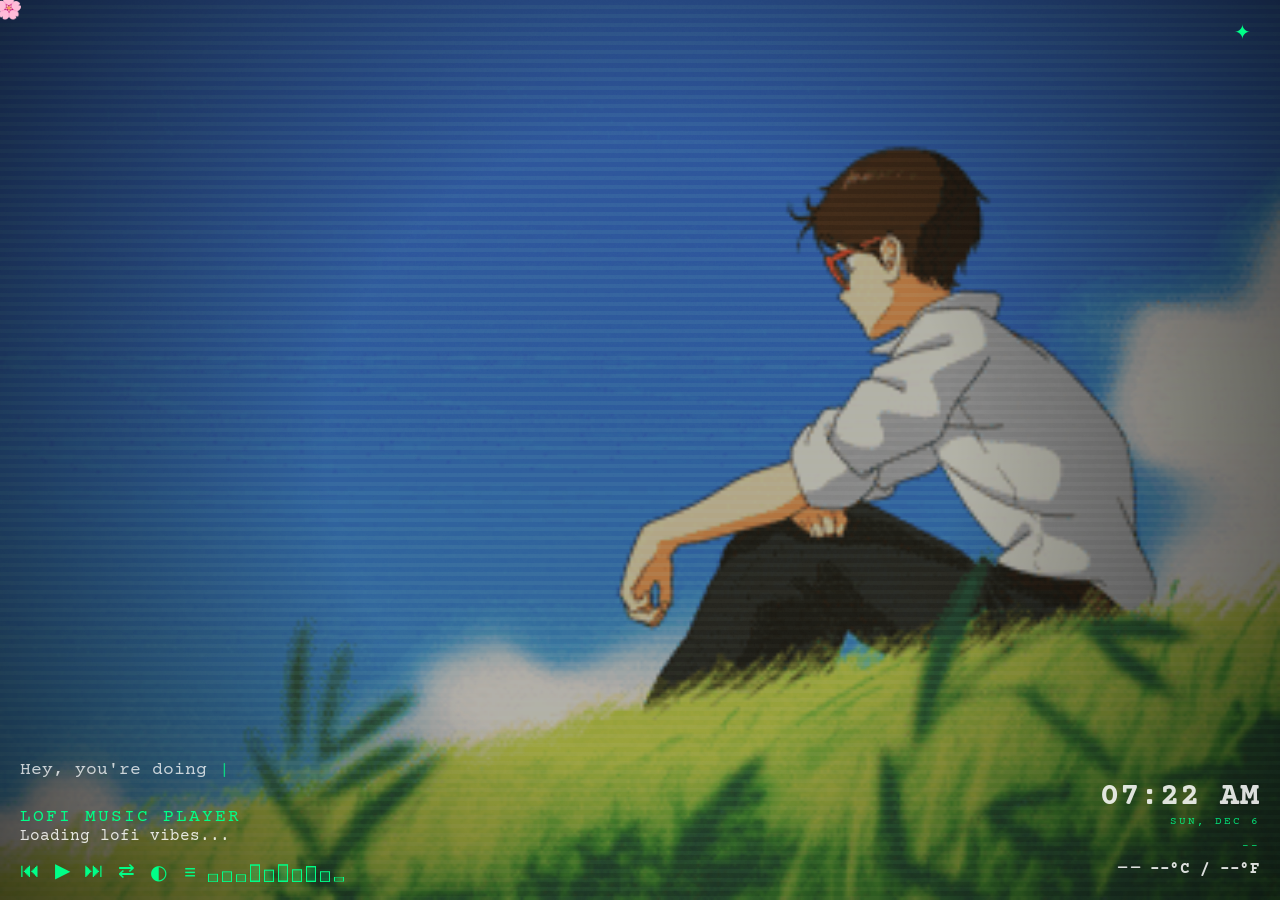
==== player.html @ c179dfe3 "feat: add landing page" ====
<!DOCTYPE html>
<html lang="en">
<head>
  <meta charset="UTF-8" />
  <title>Lofi Music Player</title>
  <link rel="preconnect" href="https://fonts.googleapis.com">
  <link rel="preconnect" href="https://fonts.gstatic.com" crossorigin>
  <link href="https://fonts.googleapis.com/css2?family=Courier+Prime:ital,wght@0,400;0,700;1,400;1,700&display=swap" rel="stylesheet">
  <!-- Responsive -->
  <meta name="viewport" content="width=device-width, initial-scale=1.0" />

  <!-- Styles -->
  <link rel="stylesheet" href="style.css" />

  <!-- import YouTube IFrame API -->
  <script src="https://www.youtube.com/iframe_api"></script>
</head>

<body>

  <!-- Background gif -->
  <div class="background">
    <img id="background-gif" src="gif/gif1.gif" /> 
    <div id="grain"></div>
    <div id="scanlines"></div>
    <div id="vignette"></div>
    <div id="dimmer"></div>
  </div>
  

  <!-- Main App Container -->
  <div class="app">

    <!--Wrap all UI in one container-->
    <div id="ui-layer">
      <div id = "main-title"> Lofi Music Player</div>

      <div id="song-title"><span>Loading lofi vibes...</span></div>

      <!-- Controls -->
      <div class="controls">
        <button id="prev">⏮</button>
        <button id="play-pause">▶</button>
        <button id="next">⏭</button>
        <button id="shuffle">⇄</button>
        <button id="toggle-hide-ui">◐</button>

        <!-- Volume Control -->
        <div class="volume-control">
          <button id="mute-btn">≡</button>
          <div id="volume-bars"></div>
        </div>
        
      </div>
    </div>

    
  <!-- Encouragement widget -->
  <div id="encouragement">
    <span id="encouragement-text"></span><span id="encouragement-cursor">|</span>
  </div>

  <!-- Cursor Picker -->
  <div id="cursor-picker">
    <button id="toggle-cursor-picker">✦</button>
    <div id="cursor-options"></div>
  </div>

  <!-- Weather widget -->
  <div id="weather-widget">
    <div id="weather-time">--:--</div>
    <div id="weather-date">--- --, ----</div>
    <div id="weather-location">--</div>
    <div id="weather-row">
      <span id="weather-icon">--</span>
      <span id="weather-temp">--°C / --°F</span>
    </div>
  </div>

  <!-- This tag is the location of the video player on the page -->
  <div id="player"></div>

  <!-- Load the IFrame API JS code -->
  <script src="player.js"></script>
</body>
</html>
---- style.css ----
/* encouragement typewriter */
#encouragement {
  position: fixed;
  bottom: 120px;
  left: 20px;
  z-index: 10;
  font-family: "Courier Prime", monospace;
  font-size: 18px;
  color: white;
  opacity: 0.75;
  white-space: nowrap;
  pointer-events: none;
}

#encouragement-cursor {
  color: #00ff88;
  animation: blink 0.8s step-end infinite;
  margin-left: 1px;
}

@keyframes blink {
  0%, 100% { opacity: 1; }
  50%       { opacity: 0; }
}

/* cursor picker */
#cursor-picker {
  position: fixed;
  top: 20px;
  right: 20px;
  z-index: 10;
  display: flex;
  flex-direction: column;
  align-items: center;
  gap: 8px;
}

#toggle-cursor-picker {
  background: transparent;
  border: none;
  color: #00ff88;
  font-size: 20px;
  width: 24px;
  height: 24px;
  display: flex;
  align-items: center;
  justify-content: center;
  padding: 0;
  transition: transform 0.4s ease, text-shadow 0.2s ease;
}

#toggle-cursor-picker:hover {
  text-shadow: 0 0 8px #00ff88;
}

#toggle-cursor-picker.open {
  transform: rotate(45deg);
  text-shadow: 0 0 8px #00ff88;
}

#cursor-options {
  display: flex;
  flex-direction: column;
  align-items: center;
  gap: 8px;
  overflow: hidden;
  max-height: 0;
  opacity: 0;
  transition: max-height 0.35s ease, opacity 0.25s ease;
}

#cursor-options.open {
  max-height: 300px;
  opacity: 1;
}

.cursor-option {
  font-size: 20px;
  line-height: 1;
  padding: 4px;
  border-radius: 6px;
  border: 1px solid transparent;
  transition: transform 0.15s ease, border-color 0.15s ease, box-shadow 0.15s ease;
}

.cursor-option:hover {
  transform: scale(1.25);
}

.cursor-option.active {
  border-color: #00ff88;
  box-shadow: 0 0 8px #00ff88;
}

/* hide default cursor sitewide */
* {
  cursor: none !important;
}

/* custom cursor */
#custom-cursor {
  position: fixed;
  pointer-events: none;
  z-index: 99999;
  font-size: 22px;
  transform: translate(-50%, -50%);
  animation: cursor-spin 6s linear infinite;
  transition: opacity 0.2s ease;
  line-height: 1;
}

@keyframes cursor-spin {
  from { transform: translate(-50%, -50%) rotate(0deg);   }
  to   { transform: translate(-50%, -50%) rotate(360deg); }
}

/* sparkle trail particles */
.cursor-sparkle {
  position: fixed;
  pointer-events: none;
  z-index: 99998;
  font-size: 13px;
  line-height: 1;
  animation: sparkle-fade 0.7s ease-out forwards;
}

@keyframes sparkle-fade {
  0%   { opacity: 1; transform: translate(-50%, -50%) scale(1);   }
  100% { opacity: 0; transform: translate(-50%, -160%) scale(0.4); }
}

.background {
    position: fixed;
    inset: 0;
    z-index: -1;
}

#background-gif {
  width: 100vw;
  height: 100vh;
  object-fit: cover;
  filter: contrast(1.05) saturate(1.1) blur(0.5px);

  position: absolute;
  inset: 0;
  mix-blend-mode: screen;
}

.app{
  position:fixed;
  bottom: 20px;
  left: 20px;
  z-index: 10;
}

.courier-prime-regular {
  font-family: "Courier Prime", monospace;
  font-weight: 400;
  font-style: normal;
}

#main-title{
  color:#00ff88;
  font-size: 18px;
  font-family: "Courier Prime";
  top:20px;
  left:20px;
  z-index:10;

  letter-spacing: 2px;
  text-transform: uppercase;
}

#song-title {
  color: white;
  font-size: 16px;
  font-family: "Courier Prime";
  margin-bottom: 15px;
  max-width: 300px;
  opacity: 0.85;
  overflow: hidden;
  white-space: nowrap;
}

#song-title span {
  display: inline-block;
}

#song-title span.scrolling {
  animation: marquee-scroll linear infinite;
}

@keyframes marquee-scroll {
  0%   { transform: translateX(0); }
  100% { transform: translateX(-50%); }
}

.controls { 
  display: flex;
  gap: 12px;
  align-items: center;
}

/* Button styling */
.controls button {
  background: transparent;
  border: none;
  color: #00ff88;
  font-size: 20px; 
  width: 20px;
  height: 20px;
  border-radius: 50%;
  cursor: pointer;
  transition: all 0.3s ease;
  display: flex; 
  align-items: center; 
  justify-content: center; 
  padding: 0; 
  line-height: 1;
  gap: 12px;
}

.controls button:hover {
  color: #00ff88;
  transform: scale(1.1);
  text-shadow: 0 0 6px #00ff88;
}

.controls button:active {
  transform: scale(0.95);
}

#play-pause {
  width: 20px;
  height: 20px;
  font-size: 20px;
}

.hidden {
  opacity: 0 !important;
  pointer-events: none; 
}

/*hide ui*/
#ui-layer {
  transition: opacity 0.6s ease;
}
.hidden-ui {
  opacity: 0;
  pointer-events: none;
}
#toggle-hide-ui {
  transform: translateY(2px);  
}

/*dimmer background layer*/
#dimmer {
  position: absolute;
  inset: 0;
  background: black;
  opacity: 0.3;
  pointer-events: none;
  transition: opacity 0.8s ease;
  z-index: 4;
}

/*grain layer*/
#grain {
  position: absolute;
  inset: 0;
  pointer-events: none;
  z-index: 1;

  background: url("textures/noise/noise2.jpg");
  background-repeat: repeat;
  background-size: 300px 300px;
  opacity: 0.2;
  mix-blend-mode: soft-light;
}


/*thin horizontal lines*/
#scanlines {
  position: absolute;
  inset: 0;
  pointer-events: none;
  z-index: 2;

  background: repeating-linear-gradient(
    to bottom,
    rgba(0, 0, 0, 0.15) 0px,  /*dark level*/
    rgba(0, 0, 0, 0.15) 5px,  /*gap size*/
    transparent 4px,
    transparent 9px
  );

  mix-blend-mode: overlay;
  opacity: 0.9;
}

/*dark edges*/
#vignette {
  position: absolute;
  inset: 0;
  pointer-events: none;
  z-index: 3;

  background: radial-gradient(
    circle at center,
    transparent 40%,
    rgba(0, 0, 0, 0.6) 100%
  );
}

/*volume control */
.volume-control {
  display: flex;
  align-items: center;
  gap: 8px;
  margin-left: auto;
  transform: translateY(2px);
}
#volume-bars {
  display: flex;
  gap: 4px;
  cursor: pointer;
  align-items: flex-end;
  height: 20px;
}

.volume-bar {
  width: 8px;
  height: 10px;
  background: rgba(0, 255, 136, 0.2);
  border: 1px solid #00ff88;
  transition: all 0.2s ease; 
  transform-origin: bottom;
}

.volume-bar.active {
  background: #00ff88;
  box-shadow: 0 0 6px #00ff88;
}

.volume-bar:hover {
  transform: scale(1.1);
}

/* weather widget */
#weather-widget {
  position: fixed;
  bottom: 20px;
  right: 20px;
  z-index: 10;
  text-align: right;
  font-family: "Courier Prime", monospace;
  color: white;
  opacity: 0.85;
  pointer-events: none;
  line-height: 1.3;
}

#weather-time {
  font-size: 32px;
  font-weight: 700;
  color: white;
  letter-spacing: 1px;
  line-height: 1;
}

#weather-date {
  font-size: 11px;
  letter-spacing: 2px;
  text-transform: uppercase;
  color: #00ff88;
  margin-top: 2px;
  margin-bottom: 10px;
}

#weather-location {
  font-size: 11px;
  letter-spacing: 2px;
  text-transform: uppercase;
  color: #00ff88;
  margin-bottom: 4px;
}

#weather-row {
  display: flex;
  align-items: center;
  justify-content: flex-end;
  gap: 8px;
}

#weather-icon {
  font-size: 22px;
  line-height: 1;
}

#weather-temp {
  font-size: 16px;
  font-weight: 700;
  color: white;
}
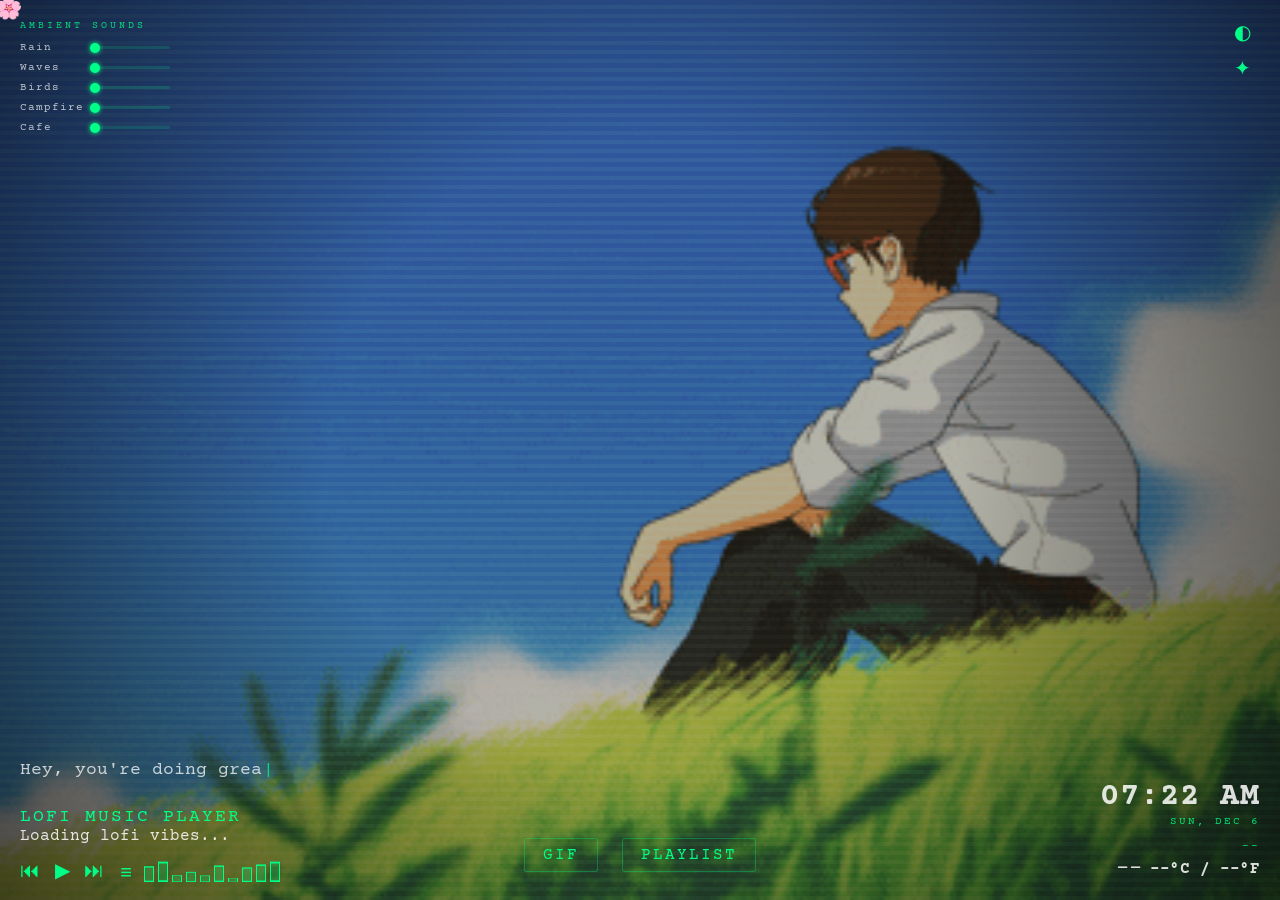
==== commit 47deea14: "feat: select gif, playlist and ambient sounds" ====
--- a/player.html
+++ b/player.html
@@ -6,13 +6,8 @@
   <link rel="preconnect" href="https://fonts.googleapis.com">
   <link rel="preconnect" href="https://fonts.gstatic.com" crossorigin>
   <link href="https://fonts.googleapis.com/css2?family=Courier+Prime:ital,wght@0,400;0,700;1,400;1,700&display=swap" rel="stylesheet">
-  <!-- Responsive -->
   <meta name="viewport" content="width=device-width, initial-scale=1.0" />
-
-  <!-- Styles -->
   <link rel="stylesheet" href="style.css" />
-
-  <!-- import YouTube IFrame API -->
   <script src="https://www.youtube.com/iframe_api"></script>
 </head>
 
@@ -20,50 +15,83 @@
 
   <!-- Background gif -->
   <div class="background">
-    <img id="background-gif" src="gif/gif1.gif" /> 
+    <img id="background-gif" src="gif/gif1.gif" />
     <div id="grain"></div>
     <div id="scanlines"></div>
     <div id="vignette"></div>
     <div id="dimmer"></div>
   </div>
-  
+
+  <!-- Top-right: toggle-hide-ui ABOVE cursor picker -->
+  <div id="top-right-controls">
+    <button id="toggle-hide-ui">◐</button>
+    <div id="cursor-picker">
+      <button id="toggle-cursor-picker">✦</button>
+      <div id="cursor-options"></div>
+    </div>
+  </div>
+
+  <!-- Top-left: Ambient Sounds -->
+  <div id="ambient-panel">
+    <div id="ambient-label">Ambient Sounds</div>
+    <div id="ambient-sounds">
+      <div class="ambient-track">
+        <span class="ambient-name">Rain</span>
+        <div class="ambient-vol-wrap">
+          <input type="range" class="ambient-slider" data-sound="rain" min="0" max="100" value="0" />
+        </div>
+      </div>
+      <div class="ambient-track">
+        <span class="ambient-name">Waves</span>
+        <div class="ambient-vol-wrap">
+          <input type="range" class="ambient-slider" data-sound="waves" min="0" max="100" value="0" />
+        </div>
+      </div>
+      <div class="ambient-track">
+        <span class="ambient-name">Birds</span>
+        <div class="ambient-vol-wrap">
+          <input type="range" class="ambient-slider" data-sound="birds" min="0" max="100" value="0" />
+        </div>
+      </div>
+      <div class="ambient-track">
+        <span class="ambient-name">Campfire</span>
+        <div class="ambient-vol-wrap">
+          <input type="range" class="ambient-slider" data-sound="campfire" min="0" max="100" value="0" />
+        </div>
+      </div>
+      <div class="ambient-track">
+        <span class="ambient-name">Cafe</span>
+        <div class="ambient-vol-wrap">
+          <input type="range" class="ambient-slider" data-sound="cafe" min="0" max="100" value="0" />
+        </div>
+      </div>
+    </div>
+  </div>
 
   <!-- Main App Container -->
   <div class="app">
-
-    <!--Wrap all UI in one container-->
     <div id="ui-layer">
-      <div id = "main-title"> Lofi Music Player</div>
-
+      <div id="main-title">Lofi Music Player</div>
       <div id="song-title"><span>Loading lofi vibes...</span></div>
 
-      <!-- Controls -->
+      <!-- Controls (no shuffle) -->
       <div class="controls">
         <button id="prev">⏮</button>
         <button id="play-pause">▶</button>
         <button id="next">⏭</button>
-        <button id="shuffle">⇄</button>
-        <button id="toggle-hide-ui">◐</button>
 
         <!-- Volume Control -->
         <div class="volume-control">
           <button id="mute-btn">≡</button>
           <div id="volume-bars"></div>
         </div>
-        
       </div>
     </div>
 
-    
-  <!-- Encouragement widget -->
-  <div id="encouragement">
-    <span id="encouragement-text"></span><span id="encouragement-cursor">|</span>
-  </div>
-
-  <!-- Cursor Picker -->
-  <div id="cursor-picker">
-    <button id="toggle-cursor-picker">✦</button>
-    <div id="cursor-options"></div>
+    <!-- Encouragement widget -->
+    <div id="encouragement">
+      <span id="encouragement-text"></span><span id="encouragement-cursor">|</span>
+    </div>
   </div>
 
   <!-- Weather widget -->
@@ -77,10 +105,37 @@
     </div>
   </div>
 
-  <!-- This tag is the location of the video player on the page -->
+  <!-- YouTube player (hidden) -->
   <div id="player"></div>
 
-  <!-- Load the IFrame API JS code -->
+  <!-- Bottom-center: GIF + Playlist pickers -->
+  <div id="bottom-center-controls">
+    <button id="open-gif-picker" class="bottom-icon-btn">
+      <span class="bottom-btn-label">Gif</span>
+    </button>
+    <button id="open-playlist-picker" class="bottom-icon-btn">
+      <span class="bottom-btn-label">Playlist</span>
+    </button>
+  </div>
+
+  <!-- GIF Picker Card -->
+  <div id="gif-picker-card" class="picker-card hidden-card">
+    <div class="picker-card-header">
+      <span class="picker-card-title">Choose Background</span>
+      <button class="picker-card-close">✕</button>
+    </div>
+    <div class="picker-card-grid" id="gif-grid"></div>
+  </div>
+
+  <!-- Playlist Picker Card -->
+  <div id="playlist-picker-card" class="picker-card hidden-card">
+    <div class="picker-card-header">
+      <span class="picker-card-title">Choose Track</span>
+      <button class="picker-card-close">✕</button>
+    </div>
+    <div class="picker-card-list" id="playlist-list"></div>
+  </div>
+
   <script src="player.js"></script>
 </body>
-</html>
+</html>
--- a/style.css
+++ b/style.css
@@ -1,5 +1,3 @@
-
-
 /* encouragement typewriter */
 #encouragement {
   position: fixed;
@@ -25,12 +23,39 @@
   50%       { opacity: 0; }
 }
 
-/* cursor picker */
-#cursor-picker {
+/* ── top-right controls: toggle-hide-ui above cursor picker ── */
+#top-right-controls {
   position: fixed;
   top: 20px;
   right: 20px;
   z-index: 10;
+  display: flex;
+  flex-direction: column;
+  align-items: center;
+  gap: 12px;
+}
+
+#toggle-hide-ui {
+  background: transparent;
+  border: none;
+  color: #00ff88;
+  font-size: 20px;
+  width: 24px;
+  height: 24px;
+  display: flex;
+  align-items: center;
+  justify-content: center;
+  padding: 0;
+  transition: transform 0.3s ease, text-shadow 0.2s ease;
+}
+
+#toggle-hide-ui:hover {
+  text-shadow: 0 0 8px #00ff88;
+  transform: scale(1.15);
+}
+
+/* cursor picker (nested inside #top-right-controls) */
+#cursor-picker {
   display: flex;
   flex-direction: column;
   align-items: center;
@@ -132,9 +157,9 @@
 }
 
 .background {
-    position: fixed;
-    inset: 0;
-    z-index: -1;
+  position: fixed;
+  inset: 0;
+  z-index: -1;
 }
 
 #background-gif {
@@ -142,14 +167,13 @@
   height: 100vh;
   object-fit: cover;
   filter: contrast(1.05) saturate(1.1) blur(0.5px);
-
   position: absolute;
   inset: 0;
   mix-blend-mode: screen;
 }
 
-.app{
-  position:fixed;
+.app {
+  position: fixed;
   bottom: 20px;
   left: 20px;
   z-index: 10;
@@ -161,14 +185,10 @@
   font-style: normal;
 }
 
-#main-title{
-  color:#00ff88;
+#main-title {
+  color: #00ff88;
   font-size: 18px;
   font-family: "Courier Prime";
-  top:20px;
-  left:20px;
-  z-index:10;
-
   letter-spacing: 2px;
   text-transform: uppercase;
 }
@@ -197,7 +217,7 @@
   100% { transform: translateX(-50%); }
 }
 
-.controls { 
+.controls {
   display: flex;
   gap: 12px;
   align-items: center;
@@ -208,16 +228,16 @@
   background: transparent;
   border: none;
   color: #00ff88;
-  font-size: 20px; 
+  font-size: 20px;
   width: 20px;
   height: 20px;
   border-radius: 50%;
   cursor: pointer;
   transition: all 0.3s ease;
-  display: flex; 
-  align-items: center; 
-  justify-content: center; 
-  padding: 0; 
+  display: flex;
+  align-items: center;
+  justify-content: center;
+  padding: 0;
   line-height: 1;
   gap: 12px;
 }
@@ -240,10 +260,10 @@
 
 .hidden {
   opacity: 0 !important;
-  pointer-events: none; 
-}
-
-/*hide ui*/
+  pointer-events: none;
+}
+
+/* hide ui */
 #ui-layer {
   transition: opacity 0.6s ease;
 }
@@ -251,11 +271,8 @@
   opacity: 0;
   pointer-events: none;
 }
-#toggle-hide-ui {
-  transform: translateY(2px);  
-}
-
-/*dimmer background layer*/
+
+/* dimmer background layer */
 #dimmer {
   position: absolute;
   inset: 0;
@@ -266,13 +283,12 @@
   z-index: 4;
 }
 
-/*grain layer*/
+/* grain layer */
 #grain {
   position: absolute;
   inset: 0;
   pointer-events: none;
   z-index: 1;
-
   background: url("textures/noise/noise2.jpg");
   background-repeat: repeat;
   background-size: 300px 300px;
@@ -280,33 +296,29 @@
   mix-blend-mode: soft-light;
 }
 
-
-/*thin horizontal lines*/
+/* thin horizontal lines */
 #scanlines {
   position: absolute;
   inset: 0;
   pointer-events: none;
   z-index: 2;
-
   background: repeating-linear-gradient(
     to bottom,
-    rgba(0, 0, 0, 0.15) 0px,  /*dark level*/
-    rgba(0, 0, 0, 0.15) 5px,  /*gap size*/
+    rgba(0, 0, 0, 0.15) 0px,
+    rgba(0, 0, 0, 0.15) 5px,
     transparent 4px,
     transparent 9px
   );
-
   mix-blend-mode: overlay;
   opacity: 0.9;
 }
 
-/*dark edges*/
+/* dark edges */
 #vignette {
   position: absolute;
   inset: 0;
   pointer-events: none;
   z-index: 3;
-
   background: radial-gradient(
     circle at center,
     transparent 40%,
@@ -314,7 +326,7 @@
   );
 }
 
-/*volume control */
+/* volume control */
 .volume-control {
   display: flex;
   align-items: center;
@@ -322,6 +334,7 @@
   margin-left: auto;
   transform: translateY(2px);
 }
+
 #volume-bars {
   display: flex;
   gap: 4px;
@@ -335,7 +348,7 @@
   height: 10px;
   background: rgba(0, 255, 136, 0.2);
   border: 1px solid #00ff88;
-  transition: all 0.2s ease; 
+  transition: all 0.2s ease;
   transform-origin: bottom;
 }
 
@@ -405,3 +418,301 @@
   color: white;
 }
 
+/* ── Ambient Sounds Panel (top-left) ── */
+#ambient-panel {
+  position: fixed;
+  top: 20px;
+  left: 20px;
+  z-index: 10;
+  font-family: "Courier Prime", monospace;
+}
+
+#ambient-label {
+  font-size: 10px;
+  letter-spacing: 3px;
+  text-transform: uppercase;
+  color: #00ff88;
+  opacity: 0.8;
+  margin-bottom: 10px;
+}
+
+#ambient-sounds {
+  display: flex;
+  flex-direction: column;
+  gap: 7px;
+}
+
+.ambient-track {
+  display: flex;
+  align-items: center;
+  gap: 10px;
+}
+
+.ambient-name {
+  font-size: 11px;
+  color: white;
+  opacity: 0.7;
+  letter-spacing: 1px;
+  width: 58px;
+}
+
+.ambient-vol-wrap {
+  display: flex;
+  align-items: center;
+}
+
+.ambient-slider {
+  -webkit-appearance: none;
+  appearance: none;
+  width: 80px;
+  height: 3px;
+  border-radius: 2px;
+  outline: none;
+  background: rgba(0, 255, 136, 0.15);
+}
+
+.ambient-slider::-webkit-slider-thumb {
+  -webkit-appearance: none;
+  width: 10px;
+  height: 10px;
+  border-radius: 50%;
+  background: #00ff88;
+  box-shadow: 0 0 5px #00ff88;
+  cursor: pointer;
+  transition: transform 0.15s ease;
+}
+
+.ambient-slider::-webkit-slider-thumb:hover {
+  transform: scale(1.3);
+}
+
+.ambient-slider::-moz-range-thumb {
+  width: 10px;
+  height: 10px;
+  border-radius: 50%;
+  background: #00ff88;
+  box-shadow: 0 0 5px #00ff88;
+  border: none;
+  cursor: pointer;
+}
+
+/* ==============================
+   BOTTOM-CENTER CONTROLS
+============================== */
+
+#bottom-center-controls {
+  position: fixed;
+  bottom: 28px;
+  left: 50%;
+  transform: translateX(-50%);
+  z-index: 10;
+  display: flex;
+  gap: 24px;
+  align-items: center;
+}
+
+.bottom-icon-btn {
+  background: transparent;
+  border: 1px solid rgba(0, 255, 136, 0.3);
+  color: #00ff88;
+  font-family: "Courier Prime", monospace;
+  font-size: 13px;
+  letter-spacing: 2px;
+  text-transform: uppercase;
+  padding: 7px 18px;
+  display: flex;
+  align-items: center;
+  gap: 7px;
+  transition: background 0.2s ease, border-color 0.2s ease, box-shadow 0.2s ease;
+  border-radius: 2px;
+}
+
+.bottom-icon-btn span:first-child {
+  font-size: 16px;
+}
+
+.bottom-icon-btn:hover {
+  background: rgba(0, 255, 136, 0.08);
+  border-color: #00ff88;
+  box-shadow: 0 0 12px rgba(0, 255, 136, 0.25);
+}
+
+.bottom-icon-btn.active {
+  background: rgba(0, 255, 136, 0.12);
+  border-color: #00ff88;
+  box-shadow: 0 0 16px rgba(0, 255, 136, 0.35);
+}
+
+/* ==============================
+   PICKER CARDS (shared)
+============================== */
+
+.picker-card {
+  position: fixed;
+  bottom: 80px;
+  left: 50%;
+  transform: translateX(-50%);
+  z-index: 20;
+  background: rgba(0, 0, 0, 0.85);
+  border: 1px solid rgba(0, 255, 136, 0.3);
+  backdrop-filter: blur(12px);
+  padding: 16px;
+  width: 360px;
+  max-height: 340px;
+  overflow-y: auto;
+  font-family: "Courier Prime", monospace;
+  transition: opacity 0.2s ease, transform 0.2s ease;
+}
+
+.picker-card.hidden-card {
+  opacity: 0;
+  pointer-events: none;
+  transform: translateX(-50%) translateY(10px);
+}
+
+.picker-card-header {
+  display: flex;
+  justify-content: space-between;
+  align-items: center;
+  margin-bottom: 14px;
+}
+
+.picker-card-title {
+  font-size: 11px;
+  letter-spacing: 3px;
+  text-transform: uppercase;
+  color: #00ff88;
+  opacity: 0.85;
+}
+
+.picker-card-close {
+  background: transparent;
+  border: none;
+  color: rgba(255, 255, 255, 0.4);
+  font-size: 14px;
+  padding: 0;
+  line-height: 1;
+  transition: color 0.15s ease;
+}
+
+.picker-card-close:hover {
+  color: #00ff88;
+}
+
+.picker-card::-webkit-scrollbar { width: 4px; }
+.picker-card::-webkit-scrollbar-track { background: transparent; }
+.picker-card::-webkit-scrollbar-thumb { background: rgba(0,255,136,0.3); border-radius: 2px; }
+
+/* GIF grid */
+.picker-card-grid {
+  display: grid;
+  grid-template-columns: repeat(3, 1fr);
+  gap: 8px;
+}
+
+.gif-option {
+  position: relative;
+  aspect-ratio: 16/9;
+  overflow: hidden;
+  border: 1px solid rgba(0, 255, 136, 0.15);
+  border-radius: 2px;
+  transition: border-color 0.15s ease, box-shadow 0.15s ease;
+}
+
+.gif-option img {
+  width: 100%;
+  height: 100%;
+  object-fit: cover;
+  display: block;
+}
+
+.gif-option:hover {
+  border-color: rgba(0, 255, 136, 0.6);
+  box-shadow: 0 0 8px rgba(0, 255, 136, 0.2);
+}
+
+.gif-option.active {
+  border-color: #00ff88;
+  box-shadow: 0 0 10px rgba(0, 255, 136, 0.4);
+}
+
+.gif-active-badge {
+  display: none;
+  position: absolute;
+  bottom: 4px;
+  right: 5px;
+  font-size: 10px;
+  color: #00ff88;
+  text-shadow: 0 0 4px #00ff88;
+}
+
+.gif-option.active .gif-active-badge {
+  display: block;
+}
+
+/* Playlist list */
+.picker-card-list {
+  display: flex;
+  flex-direction: column;
+  gap: 4px;
+}
+
+.playlist-option {
+  display: flex;
+  align-items: center;
+  gap: 10px;
+  padding: 9px 10px;
+  border: 1px solid transparent;
+  border-radius: 2px;
+  transition: background 0.15s ease, border-color 0.15s ease;
+}
+
+.playlist-option:hover {
+  background: rgba(0, 255, 136, 0.06);
+  border-color: rgba(0, 255, 136, 0.2);
+}
+
+.playlist-option.active {
+  background: rgba(0, 255, 136, 0.1);
+  border-color: rgba(0, 255, 136, 0.4);
+}
+
+.playlist-num {
+  font-size: 11px;
+  color: #00ff88;
+  opacity: 0.5;
+  width: 18px;
+  text-align: right;
+  flex-shrink: 0;
+}
+
+.playlist-option.active .playlist-num {
+  opacity: 1;
+}
+
+.playlist-name {
+  font-size: 13px;
+  color: white;
+  opacity: 0.75;
+  letter-spacing: 0.5px;
+  flex: 1;
+  overflow: hidden;
+  white-space: nowrap;
+  text-overflow: ellipsis;
+}
+
+.playlist-option.active .playlist-name {
+  opacity: 1;
+  color: #00ff88;
+}
+
+.playlist-playing-icon {
+  font-size: 10px;
+  color: #00ff88;
+  opacity: 0;
+  flex-shrink: 0;
+}
+
+.playlist-option.active .playlist-playing-icon {
+  opacity: 1;
+}
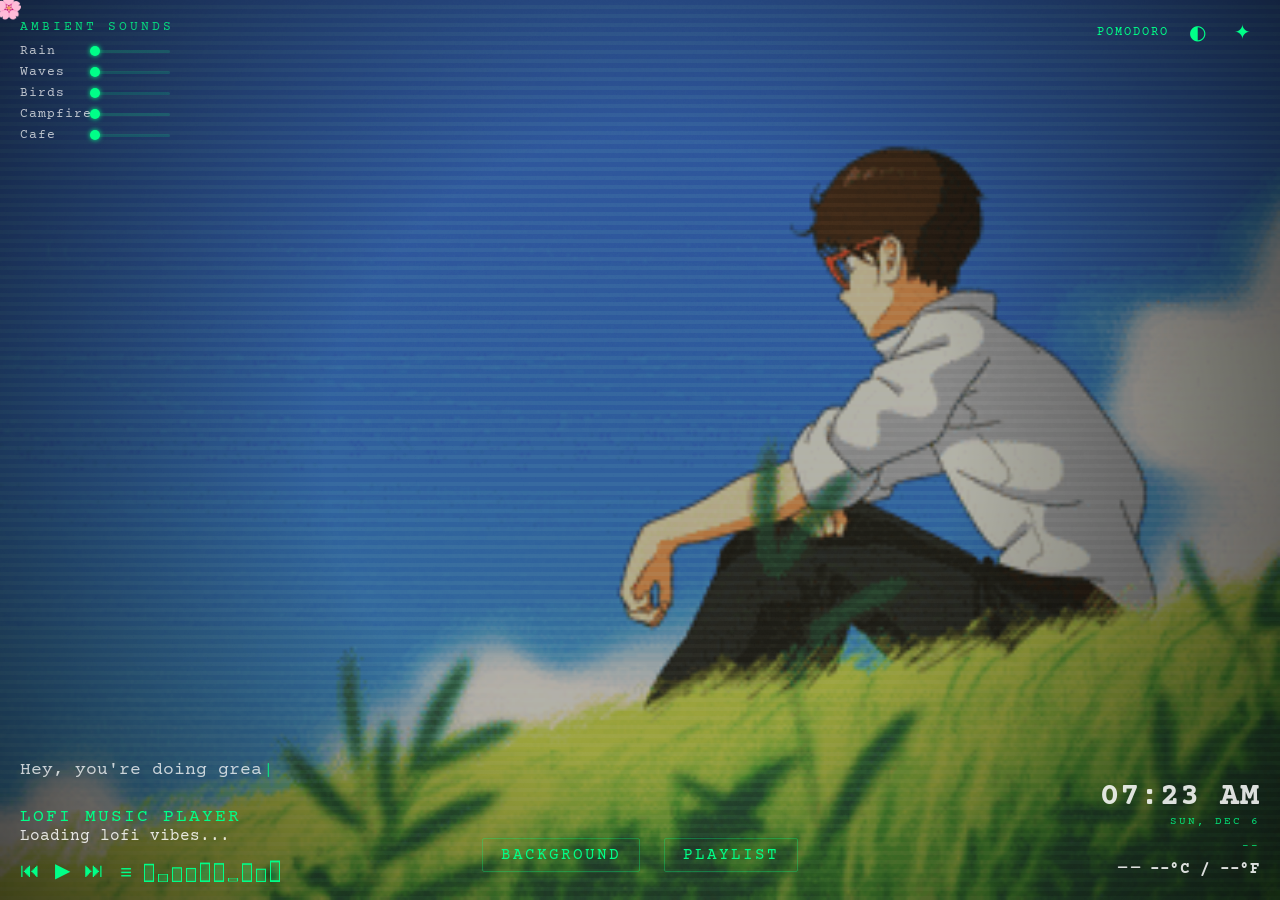
==== commit 2c2546fe: "feat:pomodoro timer and more gifs" ====
--- a/player.html
+++ b/player.html
@@ -24,6 +24,7 @@
 
   <!-- Top-right: toggle-hide-ui ABOVE cursor picker -->
   <div id="top-right-controls">
+    <button id="toggle-pomodoro">pomodoro</button>
     <button id="toggle-hide-ui">◐</button>
     <div id="cursor-picker">
       <button id="toggle-cursor-picker">✦</button>
@@ -111,7 +112,7 @@
   <!-- Bottom-center: GIF + Playlist pickers -->
   <div id="bottom-center-controls">
     <button id="open-gif-picker" class="bottom-icon-btn">
-      <span class="bottom-btn-label">Gif</span>
+      <span class="bottom-btn-label">Background</span>
     </button>
     <button id="open-playlist-picker" class="bottom-icon-btn">
       <span class="bottom-btn-label">Playlist</span>
@@ -136,6 +137,17 @@
     <div class="picker-card-list" id="playlist-list"></div>
   </div>
 
+  <div id="pomodoro-card" class="hidden-pomodoro">
+    <div id="pomodoro-display">25:00</div>
+      <div class="pomodoro-btns">
+      <button class="pom-btn" id="pom-start">Start</button>
+      <button class="pom-btn" id="pom-pause">Pause</button>
+      <button class="pom-btn" id="pom-stop">Stop</button>
+    </div>
+    <div class="pomodoro-btns">
+    <button class="pom-btn" id="pom-add5">+5 Min</button>
+    </div>
+</div>
   <script src="player.js"></script>
 </body>
 </html>
--- a/style.css
+++ b/style.css
@@ -30,9 +30,123 @@
   right: 20px;
   z-index: 10;
   display: flex;
-  flex-direction: column;
-  align-items: center;
-  gap: 12px;
+  flex-direction: row;       /* was column */
+  align-items: flex-start;
+  gap: 16px;
+}
+
+/* change existing rule from column to row */
+#top-right-controls {
+  position: fixed;
+  top: 20px;
+  right: 20px;
+  z-index: 10;
+  display: flex;
+  flex-direction: row;       /* was column */
+  align-items: flex-start;
+  gap: 16px;
+}
+
+/* pomodoro toggle button — matches existing button style */
+#toggle-pomodoro {
+  background: transparent;
+  border: none;
+  color: #00ff88;
+  font-family: "Courier Prime", monospace;
+  font-size: 12px;
+  letter-spacing: 2px;
+  text-transform: uppercase;
+  height: 24px;
+  display: flex;
+  align-items: center;
+  padding: 0;
+  transition: transform 0.3s ease, text-shadow 0.2s ease;
+}
+
+#toggle-pomodoro:hover {
+  text-shadow: 0 0 8px #00ff88;
+  transform: scale(1.15);
+}
+
+#toggle-pomodoro.active {
+  text-shadow: 0 0 8px #00ff88;
+}
+
+/* pomodoro card */
+#pomodoro-card {
+  position: fixed;
+  top: 56px;
+  right: 20px;
+  z-index: 20;
+  padding: 16px;
+  width: 200px;
+  font-family: "Courier Prime", monospace;
+  transition: opacity 0.2s ease, transform 0.2s ease;
+}
+
+#pomodoro-card.hidden-pomodoro {
+  opacity: 0;
+  pointer-events: none;
+  transform: translateY(-6px);
+}
+
+#pomodoro-label {
+  font-size: 13px;
+  letter-spacing: 3px;
+  text-transform: uppercase;
+  color: #00ff88;
+  opacity: 0.8;
+  margin-bottom: 12px;
+  text-align: center;
+}
+
+#pomodoro-display {
+  font-size: 40px;
+  font-weight: 700;
+  color:white;
+  letter-spacing: 2px;
+  text-align: center;
+  margin-bottom: 14px;
+  line-height: 1;
+}
+
+#pomodoro-display.pom-ending {
+  color: #ff6b6b;
+  text-shadow: 0 0 12px rgba(255, 107, 107, 0.5);
+}
+
+.pomodoro-btns {
+  display: flex;
+  gap: 6px;
+  justify-content: center;
+  margin-bottom: 8px;
+}
+
+.pom-btn {
+  background: transparent;
+  border: 1px solid rgba(0, 255, 136, 0.4);
+  color: #00ff88;
+  font-family: "Courier Prime", monospace;
+  font-size: 11px;
+  letter-spacing: 1px;
+  text-transform: uppercase;
+  padding: 5px 8px;
+  transition: background 0.15s ease, box-shadow 0.15s ease;
+}
+
+.pom-btn:hover {
+  background: rgba(0, 255, 136, 0.1);
+  box-shadow: 0 0 8px rgba(0, 255, 136, 0.2);
+}
+
+.pom-btn.pom-active {
+  background: rgba(0, 255, 136, 0.15);
+  border-color: #00ff88;
+  box-shadow: 0 0 6px rgba(0, 255, 136, 0.3);
+}
+
+#pom-add5 {
+  padding: 5px 16px;
 }
 
 #toggle-hide-ui {
@@ -428,7 +542,7 @@
 }
 
 #ambient-label {
-  font-size: 10px;
+  font-size: 13px;
   letter-spacing: 3px;
   text-transform: uppercase;
   color: #00ff88;
@@ -449,7 +563,7 @@
 }
 
 .ambient-name {
-  font-size: 11px;
+  font-size: 13px;
   color: white;
   opacity: 0.7;
   letter-spacing: 1px;
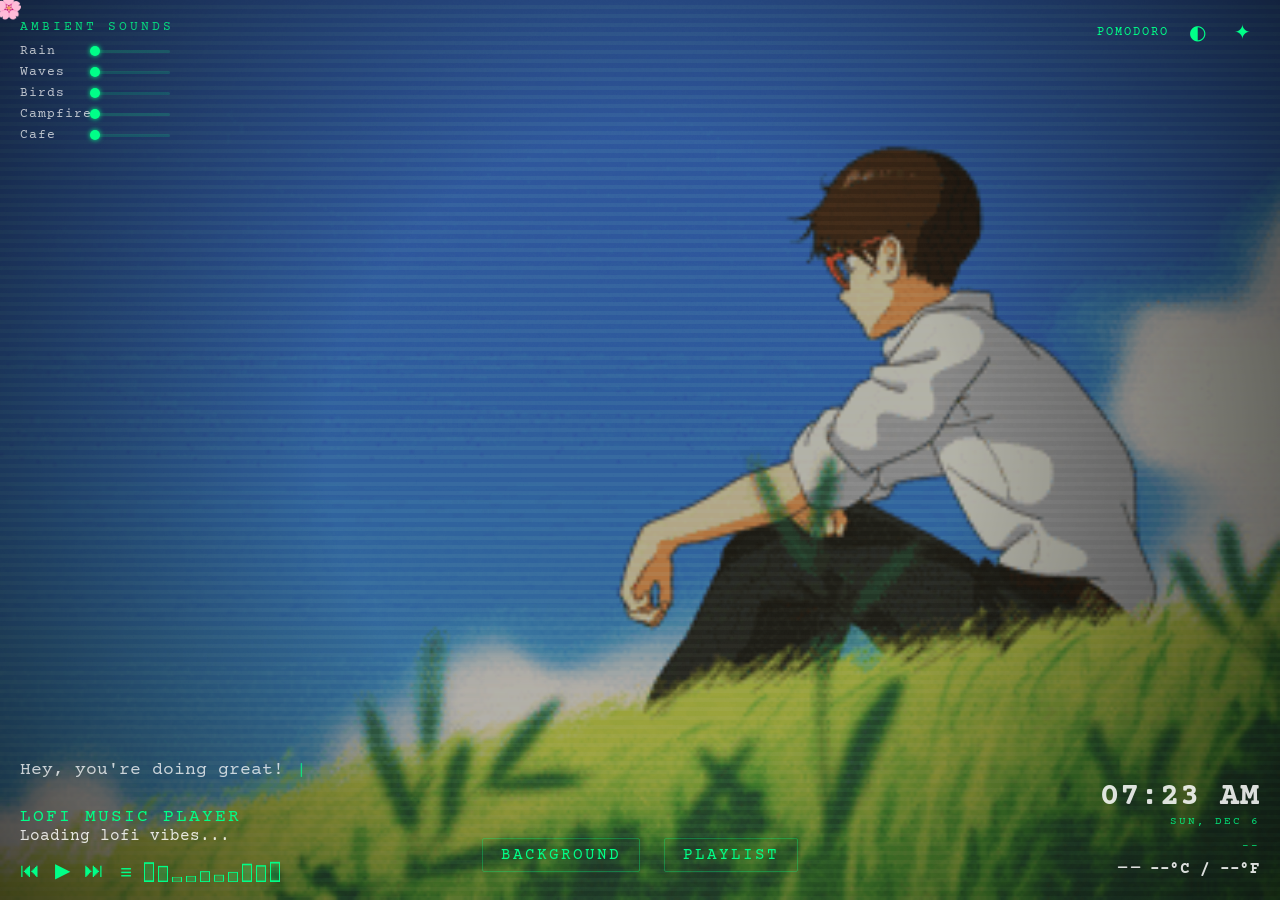
==== commit d65d4bc9: "add: custome playlist bar" ====
--- a/player.html
+++ b/player.html
@@ -134,7 +134,26 @@
       <span class="picker-card-title">Choose Track</span>
       <button class="picker-card-close">✕</button>
     </div>
-    <div class="picker-card-list" id="playlist-list"></div>
+
+    <!-- Tabs -->
+    <div class="playlist-tabs">
+      <button class="playlist-tab active" data-mode="default">Default</button>
+      <button class="playlist-tab" data-mode="custom">Custom</button>
+    </div>
+
+    <!-- Default playlist -->
+    <div class="picker-card-list playlist-mode-list" id="playlist-list" data-mode="default"></div>
+
+    <!-- Custom playlist -->
+    <div class="playlist-mode-list hidden-mode" data-mode="custom">
+      <div id="custom-add-row">
+        <input type="text" id="custom-url-input" placeholder="Paste a YouTube URL..." />
+        <button id="custom-add-btn">+</button>
+      </div>
+      <div class="picker-card-list" id="custom-playlist-list">
+        <div id="custom-empty-state">No custom tracks yet.<br/>Paste a YouTube URL above to add one.</div>
+      </div>
+    </div>
   </div>
 
   <div id="pomodoro-card" class="hidden-pomodoro">
--- a/style.css
+++ b/style.css
@@ -829,4 +829,112 @@
 
 .playlist-option.active .playlist-playing-icon {
   opacity: 1;
-}+}
+
+/* Playlist tabs */
+.playlist-tabs {
+  display: flex;
+  gap: 4px;
+  margin-bottom: 12px;
+  border-bottom: 1px solid rgba(0, 255, 136, 0.15);
+}
+
+.playlist-tab {
+  background: transparent;
+  border: none;
+  color: rgba(255, 255, 255, 0.5);
+  font-family: "Courier Prime", monospace;
+  font-size: 11px;
+  letter-spacing: 2px;
+  text-transform: uppercase;
+  padding: 8px 14px;
+  border-bottom: 2px solid transparent;
+  transition: color 0.15s ease, border-color 0.15s ease;
+}
+
+.playlist-tab:hover {
+  color: rgba(0, 255, 136, 0.7);
+}
+
+.playlist-tab.active {
+  color: #00ff88;
+  border-bottom-color: #00ff88;
+}
+
+.playlist-mode-list.hidden-mode {
+  display: none;
+}
+
+/* Custom playlist add row */
+#custom-add-row {
+  display: flex;
+  gap: 6px;
+  margin-bottom: 10px;
+}
+
+#custom-url-input {
+  flex: 1;
+  background: rgba(0, 0, 0, 0.3);
+  border: 1px solid rgba(0, 255, 136, 0.25);
+  color: white;
+  font-family: "Courier Prime", monospace;
+  font-size: 12px;
+  padding: 8px 10px;
+  outline: none;
+  transition: border-color 0.15s ease, box-shadow 0.15s ease;
+}
+
+#custom-url-input::placeholder {
+  color: rgba(255, 255, 255, 0.35);
+}
+
+#custom-url-input:focus {
+  border-color: #00ff88;
+  box-shadow: 0 0 8px rgba(0, 255, 136, 0.2);
+}
+
+#custom-url-input.invalid {
+  border-color: #ff6b6b;
+  box-shadow: 0 0 8px rgba(255, 107, 107, 0.4);
+}
+
+#custom-add-btn {
+  background: transparent;
+  border: 1px solid rgba(0, 255, 136, 0.4);
+  color: #00ff88;
+  font-family: "Courier Prime", monospace;
+  font-size: 16px;
+  width: 32px;
+  transition: background 0.15s ease, box-shadow 0.15s ease;
+}
+
+#custom-add-btn:hover {
+  background: rgba(0, 255, 136, 0.12);
+  box-shadow: 0 0 8px rgba(0, 255, 136, 0.25);
+}
+
+/* Custom playlist empty state */
+#custom-empty-state {
+  text-align: center;
+  color: rgba(255, 255, 255, 0.4);
+  font-size: 12px;
+  letter-spacing: 0.5px;
+  padding: 24px 10px;
+  line-height: 1.6;
+}
+
+/* Custom track remove button */
+.playlist-remove {
+  background: transparent;
+  border: none;
+  color: rgba(255, 255, 255, 0.35);
+  font-size: 14px;
+  padding: 0 4px;
+  flex-shrink: 0;
+  transition: color 0.15s ease;
+}
+
+.playlist-remove:hover {
+  color: #ff6b6b;
+}
+
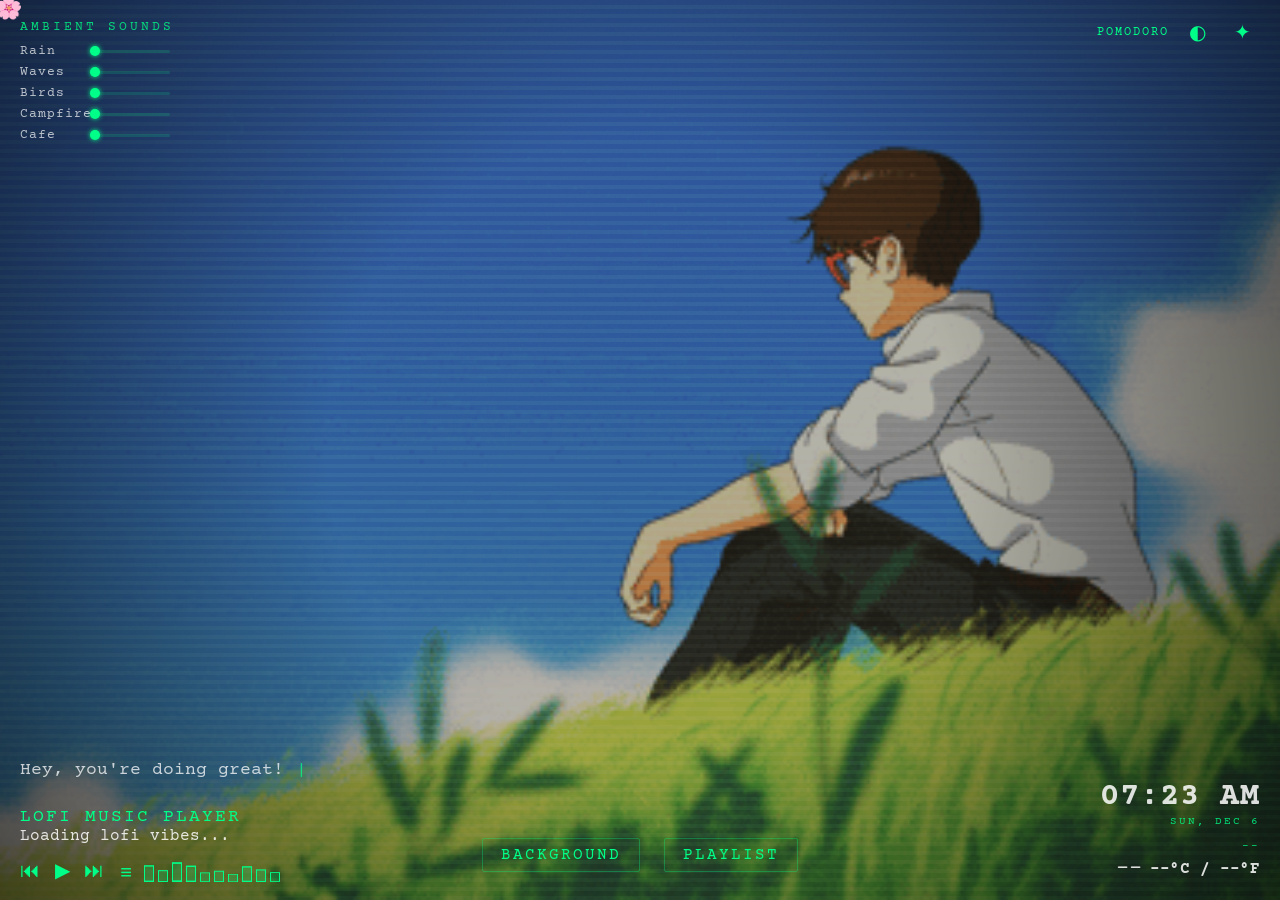
==== commit 719682a3: "add: youtube link to the song title" ====
--- a/player.html
+++ b/player.html
@@ -73,7 +73,7 @@
   <div class="app">
     <div id="ui-layer">
       <div id="main-title">Lofi Music Player</div>
-      <div id="song-title"><span>Loading lofi vibes...</span></div>
+      <div id="song-title"><a id="song-title-link" target="_blank" rel="noopener noreferrer"><span>Loading lofi vibes...</span></a></div>
 
       <!-- Controls (no shuffle) -->
       <div class="controls">
--- a/style.css
+++ b/style.css
@@ -320,6 +320,18 @@
 
 #song-title span {
   display: inline-block;
+}
+
+#song-title-link {
+  color: inherit;
+  text-decoration: none;
+  display: inline-block;
+  transition: color 0.25s ease, text-shadow 0.25s ease;
+}
+
+#song-title-link:hover {
+  color: #00ff88;
+  text-shadow: 0 0 10px rgba(0, 255, 136, 0.7);
 }
 
 #song-title span.scrolling {
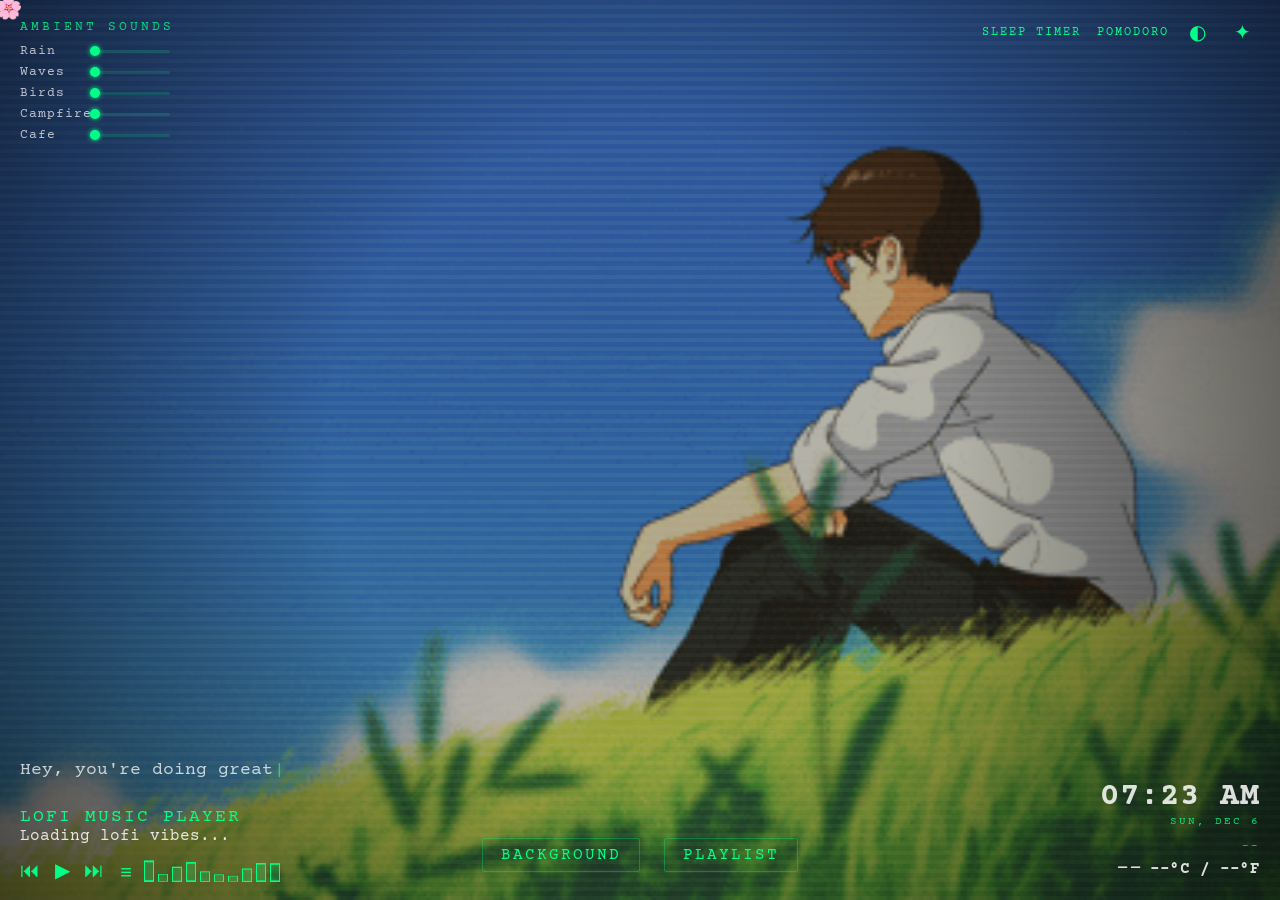
==== commit 2e9ac2fa: "feat: sleep timer" ====
--- a/player.html
+++ b/player.html
@@ -24,6 +24,7 @@
 
   <!-- Top-right: toggle-hide-ui ABOVE cursor picker -->
   <div id="top-right-controls">
+    <button id="toggle-sleep">sleep timer</button>
     <button id="toggle-pomodoro">pomodoro</button>
     <button id="toggle-hide-ui">◐</button>
     <div id="cursor-picker">
@@ -167,6 +168,19 @@
     <button class="pom-btn" id="pom-add5">+5 Min</button>
     </div>
 </div>
+
+<div id="sleep-card" class="hidden-pomodoro">
+  <div id="sleep-display">-- : --</div>
+  <div class="pomodoro-btns">
+    <button class="pom-btn sleep-preset" data-mins="15">15 min</button>
+    <button class="pom-btn sleep-preset" data-mins="20">20 min</button>
+    <button class="pom-btn sleep-preset" data-mins="30">30 min</button>
+  </div>
+  <div class="pomodoro-btns">
+    <button class="pom-btn" id="sleep-cancel">Cancel</button>
+  </div>
+</div>
+
   <script src="player.js"></script>
 </body>
 </html>
--- a/style.css
+++ b/style.css
@@ -84,7 +84,7 @@
   transition: opacity 0.2s ease, transform 0.2s ease;
 }
 
-#pomodoro-card.hidden-pomodoro {
+.hidden-pomodoro {
   opacity: 0;
   pointer-events: none;
   transform: translateY(-6px);
@@ -950,3 +950,61 @@
   color: #ff6b6b;
 }
 
+#toggle-sleep {
+  background: transparent;
+  border: none;
+  color: #00ff88;
+  font-family: "Courier Prime", monospace;
+  font-size: 12px;
+  letter-spacing: 2px;
+  text-transform: uppercase;
+  height: 24px;
+  display: flex;
+  align-items: center;
+  padding: 0;
+  transition: transform 0.3s ease, text-shadow 0.2s ease;
+}
+
+#toggle-sleep:hover {
+  text-shadow: 0 0 8px #00ff88;
+  transform: scale(1.15);
+}
+
+#toggle-sleep.active {
+  text-shadow: 0 0 8px #00ff88;
+}
+
+#sleep-card {
+  position: fixed;
+  top: 56px;
+  right: 20px;
+  z-index: 20;
+  padding: 16px;
+  width: 200px;
+  font-family: "Courier Prime", monospace;
+  transition: opacity 0.2s ease, transform 0.2s ease;
+}
+
+#sleep-display {
+  font-size: 40px;
+  font-weight: 700;
+  color: white;
+  letter-spacing: 2px;
+  text-align: center;
+  margin-bottom: 14px;
+  line-height: 1;
+}
+
+#screen-fade {
+  position: fixed;
+  inset: 0;
+  background: black;
+  opacity: 0;
+  pointer-events: none;
+  z-index: 9999;
+  transition: opacity 30s ease;
+}
+
+#screen-fade.fading {
+  opacity: 1;
+}
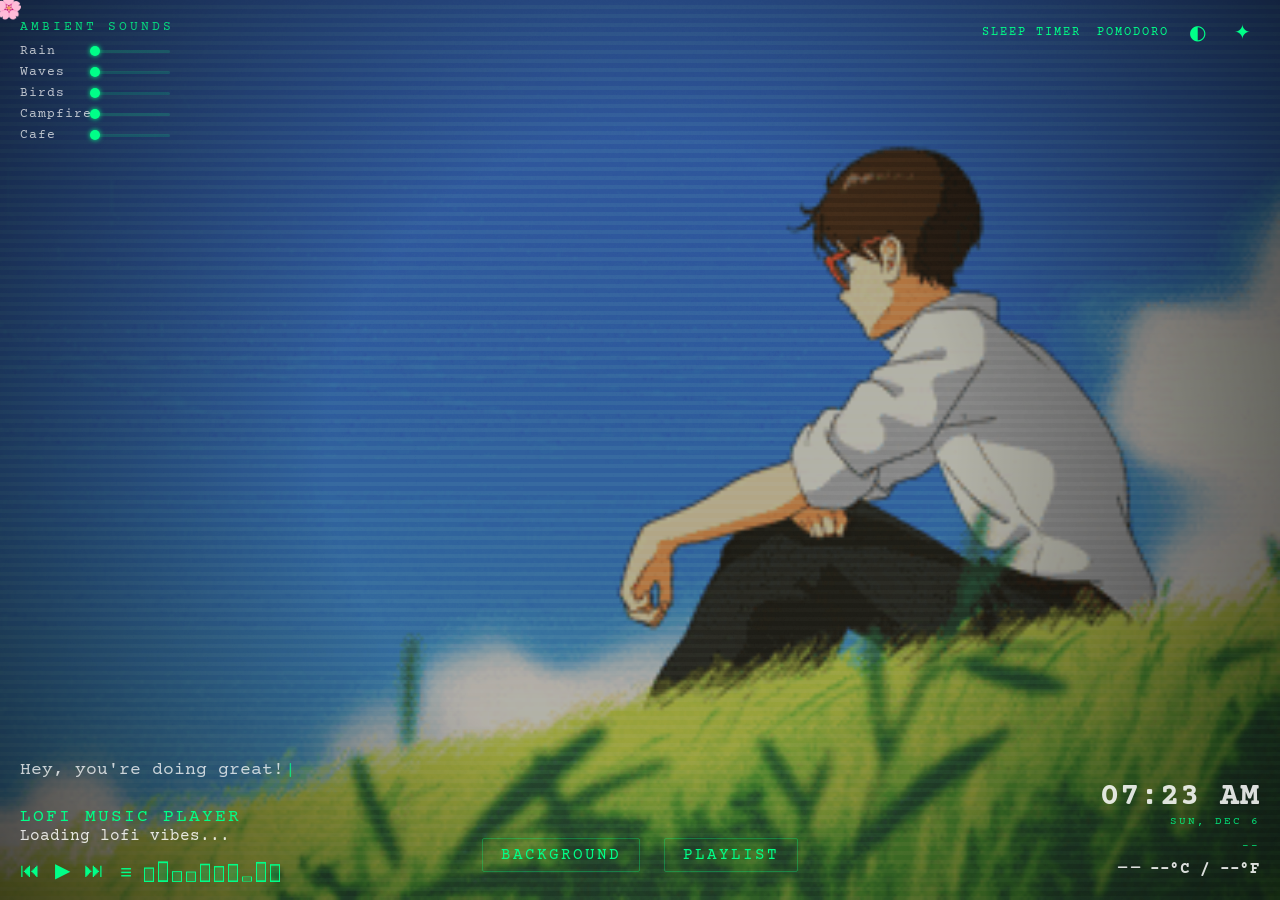
==== commit 94c0236b: "feat: sleep timer fixed" ====
--- a/player.html
+++ b/player.html
@@ -170,7 +170,7 @@
 </div>
 
 <div id="sleep-card" class="hidden-pomodoro">
-  <div id="sleep-display">-- : --</div>
+  <div id="sleep-display">00:00</div>
   <div class="pomodoro-btns">
     <button class="pom-btn sleep-preset" data-mins="15">15 min</button>
     <button class="pom-btn sleep-preset" data-mins="20">20 min</button>
